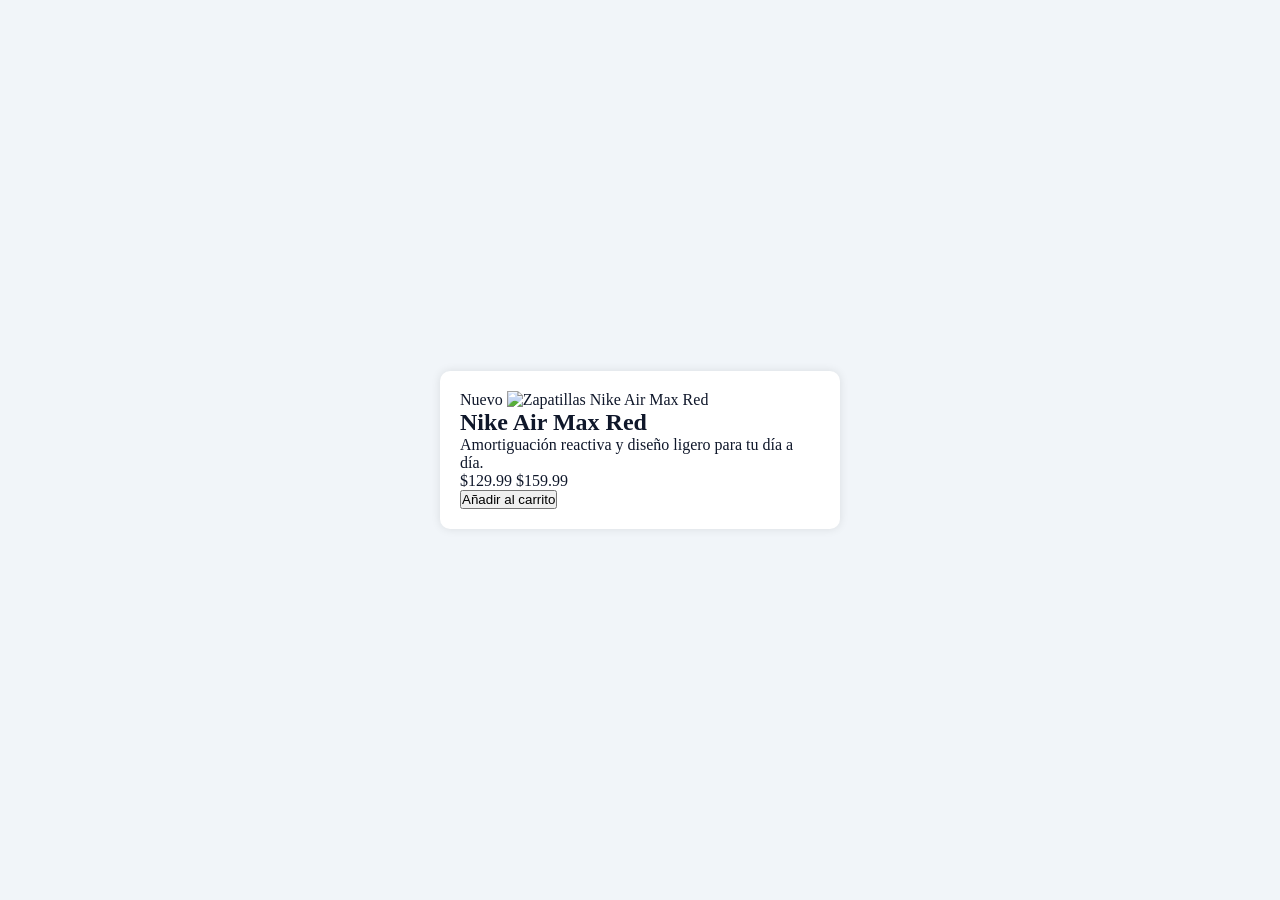
==== practica1.html @ 47f76acc "Integración práctcica 1" ====
<!DOCTYPE html>
<html lang="es">
<head>
  <meta charset="UTF-8" />
  <meta name="viewport" content="width=device-width, initial-scale=1.0" />
  <title>Tarjeta de Producto</title>
  <!-- Enlace a la hoja de estilos externa -->
  <link rel="stylesheet" href="practica1.css" />
</head>
<body>

  <main class="container">
    <article class="card">
      
      <!-- Contenedor superior con imagen y etiqueta -->
      <div class="image-wrapper">
        <span class="badge">Nuevo</span>
        <img 
          src="https://images.unsplash.com/photo-1542291026-7eec264c27ff?w=500" 
          alt="Zapatillas Nike Air Max Red" 
        />
      </div>

      <!-- Contenido de la tarjeta -->
      <div class="card-content">
        <h2 class="card-title">Nike Air Max Red</h2>
        <p class="card-description">
          Amortiguación reactiva y diseño ligero para tu día a día.
        </p>
        
        <!-- Precios -->
        <div class="price-container">
          <span class="price-current">$129.99</span>
          <span class="price-old">$159.99</span>
        </div>

        <!-- Botón de acción -->
        <button type="button" class="btn-primary">Añadir al carrito</button>
      </div>

    </article>
  </main>

</body>
</html>
---- practica1.css ----
*{
    margin: 0;
    padding: 0;
    box-sizing: border-box;
}

body {
    background-color: #f1f5f9;
    color: #0f172a
}

.container {
    min-height: 100vh;
    display: flex;
    justify-content: center;
    align-items: center;
    padding: 20px;
}


.card {
    background-color: #fff;
    border-radius: 10px;
    box-shadow: 0 0 10px 0 rgba(0, 0, 0, 0.1);
    padding: 20px;
    width: 100%;
    max-width: 400px;
}

.image-wrapper {
    position: relative;
    width: 100%;
    height: 100%;
}

.image-wrapper img {
    width: 100%;
    height: 100%;
    object-fit: cover;
}
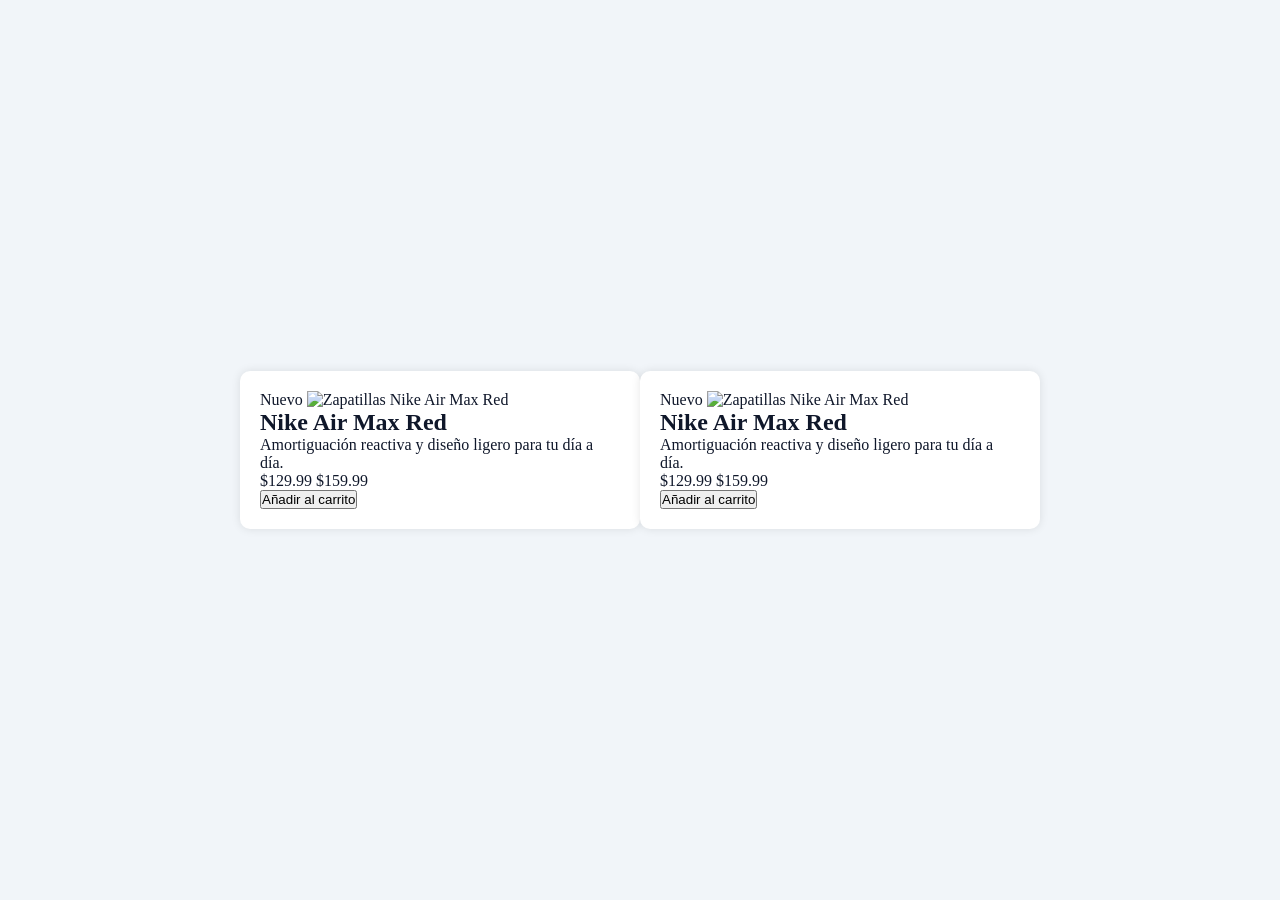
==== commit 8e473f39: "Integración práctica 1" ====
--- a/practica1.html
+++ b/practica1.html
@@ -10,6 +10,8 @@
 <body>
 
   <main class="container">
+
+
     <article class="card">
       
       <!-- Contenedor superior con imagen y etiqueta -->
@@ -39,6 +41,37 @@
       </div>
 
     </article>
+
+    <article class="card">
+      
+        <!-- Contenedor superior con imagen y etiqueta -->
+        <div class="image-wrapper">
+          <span class="badge">Nuevo</span>
+          <img 
+            src="https://images.unsplash.com/photo-1542291026-7eec264c27ff?w=500" 
+            alt="Zapatillas Nike Air Max Red" 
+          />
+        </div>
+  
+        <!-- Contenido de la tarjeta -->
+        <div class="card-content">
+          <h2 class="card-title">Nike Air Max Red</h2>
+          <p class="card-description">
+            Amortiguación reactiva y diseño ligero para tu día a día.
+          </p>
+          
+          <!-- Precios -->
+          <div class="price-container">
+            <span class="price-current">$129.99</span>
+            <span class="price-old">$159.99</span>
+          </div>
+  
+          <!-- Botón de acción -->
+          <button type="button" class="btn-primary">Añadir al carrito</button>
+        </div>
+  
+      </article>
+
   </main>
 
 </body>
--- a/practica1.css
+++ b/practica1.css
@@ -16,7 +16,6 @@
     align-items: center;
     padding: 20px;
 }
-
 
 .card {
     background-color: #fff;
